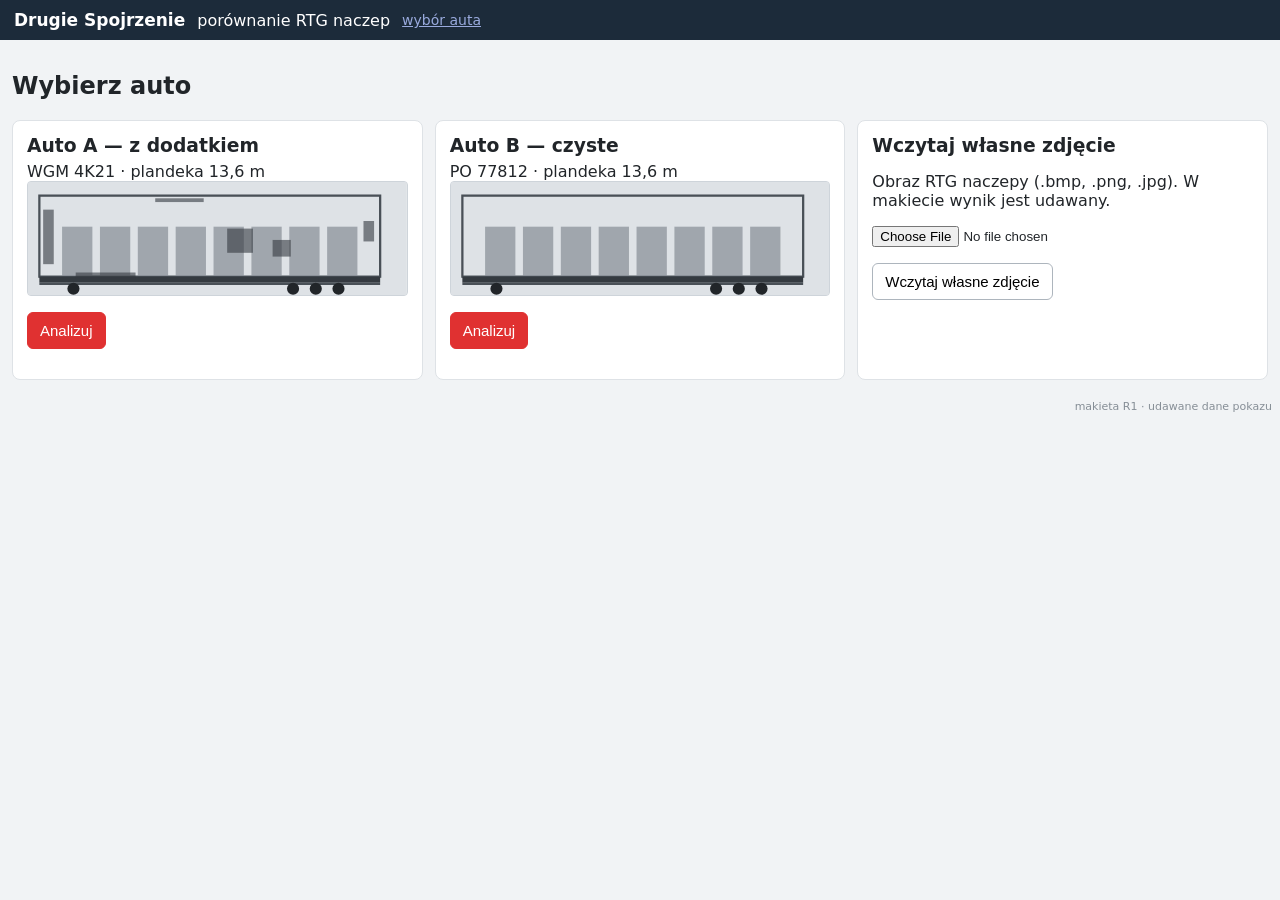
==== makieta/index.html @ 4179d4a0 "Makieta R1: E1–E4, udawane dane (spec 7.5, P21–P27) Co-Authored-By: Claude Opus 5.5 <noreply@anthrop" ====
<!doctype html><html lang="pl"><head><meta charset="utf-8"><meta name="viewport" content="width=device-width,initial-scale=1">
<title>Drugie Spojrzenie — makieta R1</title>
<style>
*{box-sizing:border-box}body{margin:0;font-family:system-ui,sans-serif;background:#f1f3f5;color:#212529}
header{background:#1c2b3a;color:#fff;padding:10px 14px;display:flex;gap:12px;align-items:center;flex-wrap:wrap}
header b{font-size:17px}header a{color:#9ad;font-size:14px}main{padding:12px;max-width:1400px;margin:auto}
button{font-size:15px;padding:9px 12px;border:1px solid #adb5bd;border-radius:6px;background:#fff;cursor:pointer}
.auta{display:grid;grid-template-columns:repeat(auto-fit,minmax(260px,1fr));gap:12px}
.karta{background:#fff;border:1px solid #dee2e6;border-radius:8px;padding:14px}.karta h3{margin:0 0 6px}
.towar{display:flex;gap:6px;overflow-x:auto;padding:4px 0 8px;align-items:center}.towar span{white-space:nowrap;font-weight:600;font-size:14px}
.towar button{white-space:nowrap;font-size:14px;padding:7px 10px}.towar .akt{background:#1c2b3a;color:#fff;border-color:#1c2b3a}
.niepewny{background:#fff3bf;border:1px solid #fcc419;padding:8px 12px;border-radius:6px;margin:6px 0;font-weight:600}
.uklad{display:grid;grid-template-columns:1fr 340px;gap:12px}@media(max-width:900px){.uklad{grid-template-columns:1fr}}
.obrazy{display:grid;grid-template-columns:1fr 1fr;gap:8px}@media(max-width:640px){.obrazy{grid-template-columns:1fr}}
.obrazy small{color:#495057}.rtg{width:100%;height:auto;display:block;background:#e9ecef;border:1px solid #ced4da;border-radius:4px}
.lista{background:#fff;border:1px solid #dee2e6;border-radius:8px;padding:10px}.lista h3{margin:0 0 8px;font-size:16px}
.poz{border:1px solid #dee2e6;border-radius:6px;padding:8px;margin-bottom:8px;cursor:pointer}.poz.akt{border:2px solid #e03131}
.poz .g{display:flex;justify-content:space-between;gap:6px;font-weight:600}.poz .ocena{color:#c92a2a}
.dopisek{font-size:13px;background:#e7f5ff;color:#1864ab;padding:3px 6px;border-radius:4px;margin-top:4px;display:inline-block}
.przyc{display:flex;gap:6px;margin-top:6px}.przyc button{flex:1;font-size:14px;padding:7px}
.kontrola{background:#e03131;color:#fff;border-color:#e03131}.dec{font-size:13px;margin-top:4px;font-weight:600}
.dec.k{color:#c92a2a}.dec.o{color:#495057}.dalsze{background:#fff3bf;padding:6px 8px;border-radius:4px;font-weight:600;font-size:14px}
.brak{background:#d3f9d8;border:1px solid #8ce99a;padding:14px;border-radius:6px}
.okno{position:fixed;inset:0;background:#0008;display:flex;align-items:center;justify-content:center;padding:12px}
.okno .karta{max-width:420px;width:100%}.okno .karta button{display:block;width:100%;margin:6px 0;text-align:left}
table{border-collapse:collapse;width:100%;background:#fff}td,th{border:1px solid #dee2e6;padding:6px 8px;text-align:left;font-size:14px}
.stopka{font-size:11px;color:#868e96;text-align:right;padding:8px}
</style></head><body><div id="app"></div><script>
// Makieta R1: udawane dane pokazu, bez backendu (docs/spec.md 7.5).
const TOWARY=[["drobnica","drobnica na paletach"],["plyny","płyny w beczkach"],["sypkie","materiały sypkie"],["maszyny","maszyny"],["meble","meble/AGD"],["pusta","pusta naczepa"],["nie_wiem","nie wiem (zaznaczamy wszystko)"]];
const MIEJSCA_A=[
 {id:1,x:120,y:236,w:170,h:22,ocena:.94,gdzie:"podłoga, przód",podloga:true},
 {id:2,x:34,y:70,w:40,h:150,ocena:.88,gdzie:"ściana przednia"},
 {id:3,x:520,y:120,w:80,h:70,ocena:.71,gdzie:"w towarze, środek",towar:true},
 {id:4,x:760,y:252,w:140,h:14,ocena:.58,gdzie:"rama, tył"},
 {id:5,x:330,y:40,w:140,h:16,ocena:.47,gdzie:"dach"},
 {id:6,x:640,y:150,w:60,h:50,ocena:.36,gdzie:"w towarze, tył",towar:true},
 {id:7,x:880,y:100,w:40,h:60,ocena:.31,gdzie:"drzwi tylne"}];
const AUTA={
 A:{nazwa:"Auto A — z dodatkiem",nr:"WGM 4K21",typ:"plandeka 13,6 m",wzorzec:"W-PL-014",niepewny:false,miejsca:MIEJSCA_A,ladunek:true},
 B:{nazwa:"Auto B — czyste",nr:"PO 77812",typ:"plandeka 13,6 m",wzorzec:"W-PL-014",niepewny:false,miejsca:[],ladunek:true},
 W:{nazwa:"Własne zdjęcie",nr:"(wczytany plik)",typ:"skrzyniowa — brak w bibliotece",wzorzec:"W-PL-009 (najbliższy podobny)",niepewny:true,miejsca:MIEJSCA_A.slice(0,3).map(m=>({...m})),ladunek:true}};
const POWODY=["element konstrukcji","zwykły ładunek","zakłócenie obrazu","inne"];
let S={ekran:"E1",auto:"A",towar:"nie_wiem",wyb:1,dec:{},odrzuc:null,plik:null};
const pct=x=>Math.round(x*100)+"%";
function widoczne(a){ // wybór towaru zgodnego z ładunkiem gasi zaznaczenia leżące w zgodnym towarze (udawane)
 let m=a.miejsca; if(S.towar==="drobnica") m=m.filter(x=>!(x.towar&&x.ocena<.5)); return [...m].sort((p,q)=>q.ocena-p.ocena);}
function svg(a,{wzorzec,ramki=true}){
 let s=`<svg viewBox="0 0 1000 300" class="rtg" xmlns="http://www.w3.org/2000/svg"><rect width="1000" height="300" fill="#dee2e6"/>
 <rect x="30" y="36" width="900" height="214" fill="none" stroke="#495057" stroke-width="6"/><rect x="30" y="250" width="900" height="16" fill="#343a40"/>
 <rect x="30" y="266" width="900" height="6" fill="#495057"/>`;
 [700,760,820].forEach(c=>s+=`<circle cx="${c}" cy="282" r="16" fill="#212529"/>`); s+=`<circle cx="120" cy="282" r="16" fill="#212529"/>`;
 if(S.plik&&S.auto==="W"&&!wzorzec) s+=`<image href="${S.plik}" x="0" y="0" width="1000" height="300" preserveAspectRatio="xMidYMid slice" opacity=".9"/>`;
 else if(!wzorzec&&a.ladunek){for(let i=0;i<8;i++) s+=`<rect x="${90+i*100}" y="118" width="80" height="130" fill="#868e96" opacity=".7"/>`;
  a.miejsca.forEach(m=>s+=`<rect x="${m.x+6}" y="${m.y+3}" width="${m.w-12}" height="${Math.max(m.h-6,4)}" fill="#343a40" opacity=".6"/>`);}
 (ramki?widoczne(a).slice(0,5):[]).forEach(m=>{const akt=m.id===S.wyb;
  s+=`<rect x="${m.x}" y="${m.y}" width="${m.w}" height="${m.h}" fill="${wzorzec?'none':'#fcc41955'}" stroke="${akt?'#e03131':'#f08c00'}" stroke-width="${akt?5:3}" ${wzorzec?'stroke-dasharray="10 6"':''}/>
  <text x="${m.x+4}" y="${m.y-5}" font-size="22" font-weight="700" fill="${akt?'#e03131':'#e8590c'}">${m.id}</text>`;});
 return s+`</svg>`;}
function naglowek(){return `<header><b>Drugie Spojrzenie</b><span>porównanie RTG naczep</span>
 <a href="#" onclick="idz('E1');return false">wybór auta</a>${S.ekran!=="E1"?`<a href="#" onclick="idz('E4');return false">raport z auta</a>`:""}</header>`;}
function E1(){return `<main><h2>Wybierz auto</h2><div class="auta">
 ${["A","B"].map(k=>`<div class="karta"><h3>${AUTA[k].nazwa}</h3><div>${AUTA[k].nr} · ${AUTA[k].typ}</div>${svg(AUTA[k],{wzorzec:false,ramki:false})}
 <p><button class="kontrola" onclick="wybierzAuto('${k}')">Analizuj</button></p></div>`).join("")}
 <div class="karta"><h3>Wczytaj własne zdjęcie</h3><p>Obraz RTG naczepy (.bmp, .png, .jpg). W makiecie wynik jest udawany.</p>
 <input type="file" id="plik" accept="image/*,.bmp"><p><button onclick="document.getElementById('plik').click()">Wczytaj własne zdjęcie</button></p></div></div></main>`;}
function E2(){const a=AUTA[S.auto],m=widoczne(a),pok=m.slice(0,5),dal=m.length-pok.length;
 if(!pok.find(x=>x.id===S.wyb)&&pok.length) S.wyb=pok[0].id;
 return `<main><div class="towar"><span>Zgłoszony towar:</span>${TOWARY.map(([k,n])=>`<button class="${S.towar===k?'akt':''}" onclick="ustawTowar('${k}')">${n}</button>`).join("")}</div>
 ${a.niepewny?`<div class="niepewny">⚠ Wzorzec niepewny — w bibliotece brak naczepy tego typu, użyto najbliższej podobnej (${a.wzorzec}).</div>`:""}
 <div class="uklad"><div class="obrazy">
  <div><b>Wzorzec</b> <small>${a.wzorzec} · pusta naczepa</small>${svg(a,{wzorzec:true})}</div>
  <div><b>Badane auto</b> <small>${a.nr} · różnica podświetlona</small>${svg(a,{wzorzec:false})}</div></div>
 <div class="lista"><h3>Zaznaczenia (${m.length})</h3>
 ${pok.length?pok.map(x=>{const d=S.dec[S.auto+x.id];return `<div class="poz ${x.id===S.wyb?'akt':''}" onclick="wybierz(${x.id})">
  <div class="g"><span>${x.id}. ${x.gdzie}</span><span class="ocena">${pct(x.ocena)}</span></div>
  ${x.podloga?`<div class="dopisek">typowe miejsce skrytki: podwójna podłoga</div>`:""}
  ${d?`<div class="dec ${d.k?'k':'o'}">${d.k?"✔ do kontroli":"✖ odrzucone: "+d.powod}</div>`:""}
  <div class="przyc"><button class="kontrola" onclick="event.stopPropagation();doKontroli(${x.id})">do kontroli</button><button onclick="event.stopPropagation();S.odrzuc=${x.id};rysuj()">odrzuć</button></div></div>`}).join("")
  +(dal>0?`<div class="dalsze">+${dal} dalszych miejsc</div>`:"")
  :`<div class="brak"><b>Brak zaznaczeń.</b><br>Użyty wzorzec: ${a.wzorzec} (pusta naczepa, ${a.typ}).</div>`}
 <p><button onclick="idz('E4')">Raport z auta →</button></p></div></div></main>${S.odrzuc?E3():""}`;}
function E3(){return `<div class="okno" onclick="if(event.target===this){S.odrzuc=null;rysuj()}"><div class="karta"><h3>Powód odrzucenia — miejsce ${S.odrzuc}</h3>
 ${POWODY.map(p=>`<button onclick="odrzuc('${p}')">${p}</button>`).join("")}<button onclick="S.odrzuc=null;rysuj()" style="text-align:center">anuluj</button></div></div>`;}
function E4(){const a=AUTA[S.auto],m=widoczne(a),pok=m.slice(0,5),tn=TOWARY.find(t=>t[0]===S.towar)[1];
 return `<main><div class="karta"><h2>Raport z auta</h2><table>
 <tr><th>Kontrola</th><td>KAS-DS/2026/11/000${S.auto==="A"?"123":S.auto==="B"?"124":"125"} · przejście graniczne (sztuczne) · naczepa ${a.nr}</td></tr>
 <tr><th>Zgłoszony towar</th><td>${tn}</td></tr><tr><th>Wzorzec</th><td>${a.wzorzec}${a.niepewny?" — <b>wzorzec niepewny</b>":""}</td></tr>
 <tr><th>Zaznaczenia</th><td>${m.length?`${pok.length} pokazanych${m.length>5?` + ${m.length-5} dalszych miejsc`:""}`:"brak zaznaczeń"}</td></tr></table>
 ${pok.length?`<h3>Zaznaczenia i decyzje operatora</h3><table><tr><th>#</th><th>miejsce</th><th>ocena</th><th>decyzja</th></tr>
 ${pok.map(x=>{const d=S.dec[S.auto+x.id];return `<tr><td>${x.id}</td><td>${x.gdzie}</td><td>${pct(x.ocena)}</td><td>${d?(d.k?"do kontroli":"odrzucone — "+d.powod):"bez decyzji"}</td></tr>`}).join("")}</table>`:""}
 <p><button onclick="idz('E2')">← wróć do analizy</button> <button onclick="window.print()">Drukuj</button></p></div></main>`;}
function rysuj(){document.getElementById("app").innerHTML=naglowek()+({E1,E2,E4}[S.ekran])()+`<div class="stopka">makieta R1 · udawane dane pokazu</div>`;
 const f=document.getElementById("plik"); if(f) f.onchange=e=>{const r=new FileReader();r.onload=()=>{S.plik=r.result;wybierzAuto("W")};if(e.target.files[0]) r.readAsDataURL(e.target.files[0]);};
 location.hash=S.ekran+"-"+S.auto;}
function idz(e){S.ekran=e;S.odrzuc=null;rysuj();scrollTo(0,0);}
function wybierzAuto(k){S.auto=k;S.towar="nie_wiem";S.wyb=1;idz("E2");}
function ustawTowar(k){S.towar=k;rysuj();} function wybierz(id){S.wyb=id;rysuj();}
function doKontroli(id){S.dec[S.auto+id]={k:true};S.wyb=id;rysuj();}
function odrzuc(p){S.dec[S.auto+S.odrzuc]={k:false,powod:p};S.odrzuc=null;rysuj();}
const h=location.hash.slice(1).split("-"); if(["E1","E2","E4"].includes(h[0])&&AUTA[h[1]]&&h[1]!=="W"){S.ekran=h[0];S.auto=h[1];} rysuj();
</script></body></html>
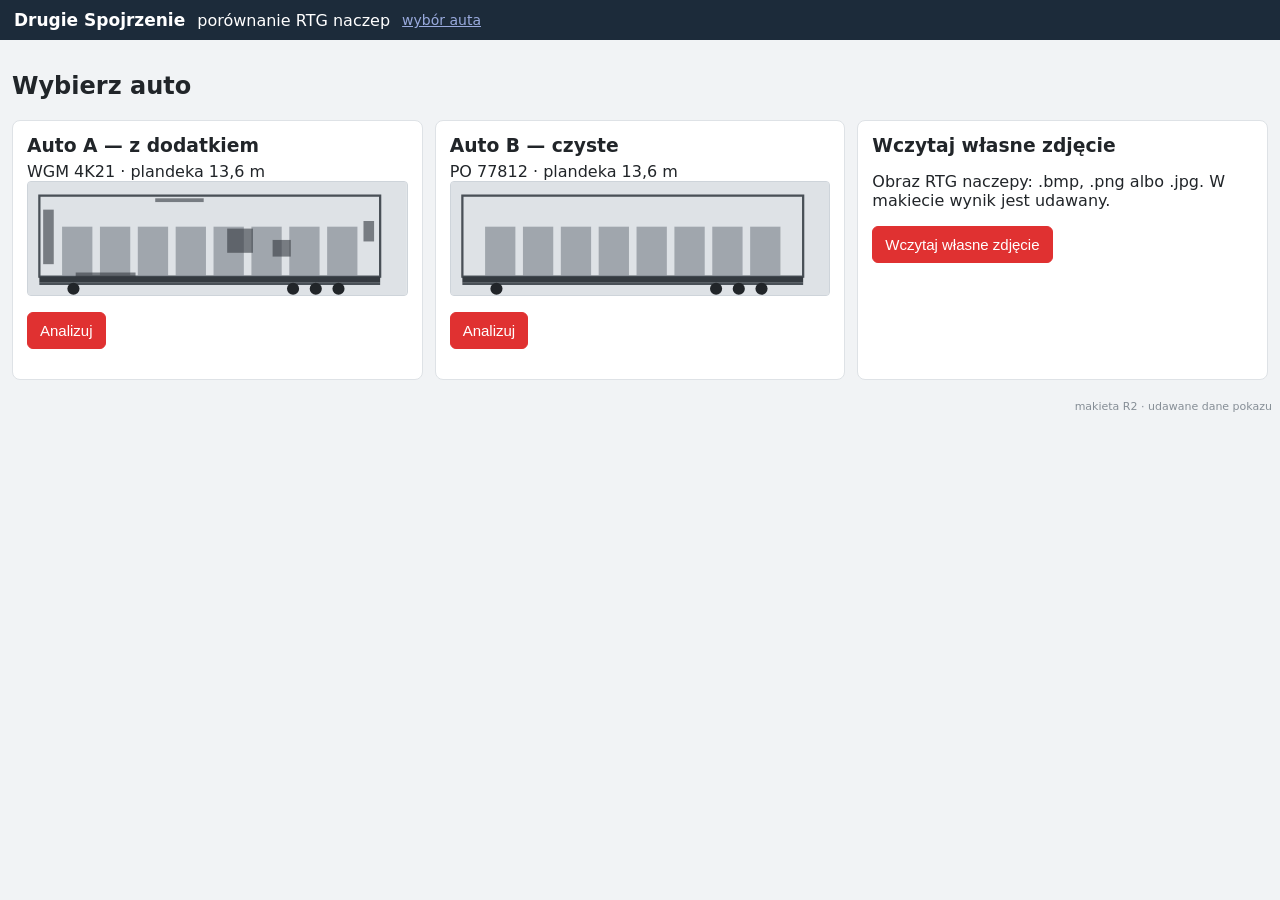
==== commit af697cdc: "Makieta R2: P28–P33, usterka 6 Co-Authored-By: Claude Opus 5.5 <noreply@anthropic.com>" ====
--- a/makieta/index.html
+++ b/makieta/index.html
@@ -1,5 +1,5 @@
 <!doctype html><html lang="pl"><head><meta charset="utf-8"><meta name="viewport" content="width=device-width,initial-scale=1">
-<title>Drugie Spojrzenie — makieta R1</title>
+<title>Drugie Spojrzenie — makieta R2</title>
 <style>
 *{box-sizing:border-box}body{margin:0;font-family:system-ui,sans-serif;background:#f1f3f5;color:#212529}
 header{background:#1c2b3a;color:#fff;padding:10px 14px;display:flex;gap:12px;align-items:center;flex-wrap:wrap}
@@ -24,27 +24,30 @@
 .okno{position:fixed;inset:0;background:#0008;display:flex;align-items:center;justify-content:center;padding:12px}
 .okno .karta{max-width:420px;width:100%}.okno .karta button{display:block;width:100%;margin:6px 0;text-align:left}
 table{border-collapse:collapse;width:100%;background:#fff}td,th{border:1px solid #dee2e6;padding:6px 8px;text-align:left;font-size:14px}
-.stopka{font-size:11px;color:#868e96;text-align:right;padding:8px}
+.poz.zat{border-color:#2f9e44;background:#ebfbee}.poz.odr{border-color:#adb5bd;background:#f1f3f5;color:#495057}.poz.akt.zat{border:2px solid #2f9e44}.poz.akt.odr{border:2px solid #868e96}
+.wygaszone{font-size:14px;background:#f1f3f5;border:1px dashed #adb5bd;padding:5px 8px;border-radius:4px;margin-bottom:8px}.wygaszone small{color:#495057}
+button[disabled]{opacity:.5;cursor:not-allowed}.lista h3 .dalsze{font-size:13px;margin-left:6px}.stopka{font-size:11px;color:#868e96;text-align:right;padding:8px}
 </style></head><body><div id="app"></div><script>
 // Makieta R1: udawane dane pokazu, bez backendu (docs/spec.md 7.5).
 const TOWARY=[["drobnica","drobnica na paletach"],["plyny","płyny w beczkach"],["sypkie","materiały sypkie"],["maszyny","maszyny"],["meble","meble/AGD"],["pusta","pusta naczepa"],["nie_wiem","nie wiem (zaznaczamy wszystko)"]];
 const MIEJSCA_A=[
  {id:1,x:120,y:236,w:170,h:22,ocena:.94,gdzie:"podłoga, przód",podloga:true},
  {id:2,x:34,y:70,w:40,h:150,ocena:.88,gdzie:"ściana przednia"},
- {id:3,x:520,y:120,w:80,h:70,ocena:.71,gdzie:"w towarze, środek",towar:true},
+ {id:3,x:520,y:120,w:80,h:70,ocena:.71,gdzie:"w towarze, środek",gasi:["sypkie","maszyny"]},
  {id:4,x:760,y:252,w:140,h:14,ocena:.58,gdzie:"rama, tył"},
  {id:5,x:330,y:40,w:140,h:16,ocena:.47,gdzie:"dach"},
- {id:6,x:640,y:150,w:60,h:50,ocena:.36,gdzie:"w towarze, tył",towar:true},
- {id:7,x:880,y:100,w:40,h:60,ocena:.31,gdzie:"drzwi tylne"}];
+ {id:6,x:640,y:150,w:60,h:50,ocena:.36,gdzie:"w towarze, tył",gasi:["drobnica","plyny","meble"]},
+ {id:7,x:880,y:100,w:40,h:60,ocena:.31,gdzie:"podłoga, tył (pasy, kliny)",gasi:["pusta","drobnica"]}];
 const AUTA={
  A:{nazwa:"Auto A — z dodatkiem",nr:"WGM 4K21",typ:"plandeka 13,6 m",wzorzec:"W-PL-014",niepewny:false,miejsca:MIEJSCA_A,ladunek:true},
  B:{nazwa:"Auto B — czyste",nr:"PO 77812",typ:"plandeka 13,6 m",wzorzec:"W-PL-014",niepewny:false,miejsca:[],ladunek:true},
- W:{nazwa:"Własne zdjęcie",nr:"(wczytany plik)",typ:"skrzyniowa — brak w bibliotece",wzorzec:"W-PL-009 (najbliższy podobny)",niepewny:true,miejsca:MIEJSCA_A.slice(0,3).map(m=>({...m})),ladunek:true}};
+ W:{nazwa:"Własne zdjęcie",nr:"wczytany plik",typ:"skrzyniowa — brak w bibliotece",wzorzec:"W-PL-009",niepewny:true,miejsca:MIEJSCA_A.slice(0,3).map(m=>({...m})),ladunek:true}};
 const POWODY=["element konstrukcji","zwykły ładunek","zakłócenie obrazu","inne"];
 let S={ekran:"E1",auto:"A",towar:"nie_wiem",wyb:1,dec:{},odrzuc:null,plik:null};
 const pct=x=>Math.round(x*100)+"%";
-function widoczne(a){ // wybór towaru zgodnego z ładunkiem gasi zaznaczenia leżące w zgodnym towarze (udawane)
- let m=a.miejsca; if(S.towar==="drobnica") m=m.filter(x=>!(x.towar&&x.ocena<.5)); return [...m].sort((p,q)=>q.ocena-p.ocena);}
+const zgaszone=a=>a.miejsca.filter(x=>(x.gasi||[]).includes(S.towar)); // P29: każdy rodzaj ładunku gasi swoje typowe miejsca (udawane)
+function widoczne(a){return a.miejsca.filter(x=>!(x.gasi||[]).includes(S.towar)).sort((p,q)=>q.ocena-p.ocena);}
+const bezDecyzji=a=>widoczne(a).slice(0,5).filter(x=>!S.dec[x.id]).length; // P30
 function svg(a,{wzorzec,ramki=true}){
  let s=`<svg viewBox="0 0 1000 300" class="rtg" xmlns="http://www.w3.org/2000/svg"><rect width="1000" height="300" fill="#dee2e6"/>
  <rect x="30" y="36" width="900" height="214" fill="none" stroke="#495057" stroke-width="6"/><rect x="30" y="250" width="900" height="16" fill="#343a40"/>
@@ -53,50 +56,53 @@
  if(S.plik&&S.auto==="W"&&!wzorzec) s+=`<image href="${S.plik}" x="0" y="0" width="1000" height="300" preserveAspectRatio="xMidYMid slice" opacity=".9"/>`;
  else if(!wzorzec&&a.ladunek){for(let i=0;i<8;i++) s+=`<rect x="${90+i*100}" y="118" width="80" height="130" fill="#868e96" opacity=".7"/>`;
   a.miejsca.forEach(m=>s+=`<rect x="${m.x+6}" y="${m.y+3}" width="${m.w-12}" height="${Math.max(m.h-6,4)}" fill="#343a40" opacity=".6"/>`);}
- (ramki?widoczne(a).slice(0,5):[]).forEach(m=>{const akt=m.id===S.wyb;
-  s+=`<rect x="${m.x}" y="${m.y}" width="${m.w}" height="${m.h}" fill="${wzorzec?'none':'#fcc41955'}" stroke="${akt?'#e03131':'#f08c00'}" stroke-width="${akt?5:3}" ${wzorzec?'stroke-dasharray="10 6"':''}/>
-  <text x="${m.x+4}" y="${m.y-5}" font-size="22" font-weight="700" fill="${akt?'#e03131':'#e8590c'}">${m.id}</text>`;});
+ (ramki?widoczne(a).slice(0,5):[]).forEach(m=>{const akt=m.id===S.wyb,d=S.dec[m.id];
+  const k=d?(d.k?'#2f9e44':'#868e96'):(akt?'#e03131':'#f08c00');
+  s+=`<rect x="${m.x}" y="${m.y}" width="${m.w}" height="${m.h}" fill="${wzorzec?'none':(d&&!d.k?'#adb5bd55':'#fcc41955')}" stroke="${k}" stroke-width="${akt?6:3}" ${wzorzec?'stroke-dasharray="10 6"':''}/>
+  <text x="${m.x+4}" y="${m.y-5}" font-size="22" font-weight="700" fill="${k}">${m.id}</text>`;});
  return s+`</svg>`;}
 function naglowek(){return `<header><b>Drugie Spojrzenie</b><span>porównanie RTG naczep</span>
- <a href="#" onclick="idz('E1');return false">wybór auta</a>${S.ekran!=="E1"?`<a href="#" onclick="idz('E4');return false">raport z auta</a>`:""}</header>`;}
+ <a href="#" onclick="idz('E1');return false">wybór auta</a>${S.ekran!=="E1"&&!bezDecyzji(AUTA[S.auto])?`<a href="#" onclick="idz('E4');return false">raport z auta</a>`:""}</header>`;}
 function E1(){return `<main><h2>Wybierz auto</h2><div class="auta">
  ${["A","B"].map(k=>`<div class="karta"><h3>${AUTA[k].nazwa}</h3><div>${AUTA[k].nr} · ${AUTA[k].typ}</div>${svg(AUTA[k],{wzorzec:false,ramki:false})}
  <p><button class="kontrola" onclick="wybierzAuto('${k}')">Analizuj</button></p></div>`).join("")}
- <div class="karta"><h3>Wczytaj własne zdjęcie</h3><p>Obraz RTG naczepy (.bmp, .png, .jpg). W makiecie wynik jest udawany.</p>
- <input type="file" id="plik" accept="image/*,.bmp"><p><button onclick="document.getElementById('plik').click()">Wczytaj własne zdjęcie</button></p></div></div></main>`;}
-function E2(){const a=AUTA[S.auto],m=widoczne(a),pok=m.slice(0,5),dal=m.length-pok.length;
+ <div class="karta"><h3>Wczytaj własne zdjęcie</h3><p>Obraz RTG naczepy: .bmp, .png albo .jpg. W makiecie wynik jest udawany.</p>
+ <input type="file" id="plik" accept=".bmp,.png,.jpg,.jpeg,image/bmp,image/png,image/jpeg" hidden><p><button class="kontrola" onclick="document.getElementById('plik').click()">Wczytaj własne zdjęcie</button></p></div></div></main>`;}
+function E2(){const a=AUTA[S.auto],m=widoczne(a),pok=m.slice(0,5),dal=m.length-pok.length,zg=zgaszone(a),tn=TOWARY.find(t=>t[0]===S.towar)[1],bd=bezDecyzji(a);
  if(!pok.find(x=>x.id===S.wyb)&&pok.length) S.wyb=pok[0].id;
  return `<main><div class="towar"><span>Zgłoszony towar:</span>${TOWARY.map(([k,n])=>`<button class="${S.towar===k?'akt':''}" onclick="ustawTowar('${k}')">${n}</button>`).join("")}</div>
- ${a.niepewny?`<div class="niepewny">⚠ Wzorzec niepewny — w bibliotece brak naczepy tego typu, użyto najbliższej podobnej (${a.wzorzec}).</div>`:""}
+ ${a.niepewny?`<div class="niepewny">⚠ Wzorzec niepewny — w bibliotece brak naczepy tego typu, użyto najbliższej podobnej: ${a.wzorzec}.</div>`:""}
  <div class="uklad"><div class="obrazy">
   <div><b>Wzorzec</b> <small>${a.wzorzec} · pusta naczepa</small>${svg(a,{wzorzec:true})}</div>
-  <div><b>Badane auto</b> <small>${a.nr} · różnica podświetlona</small>${svg(a,{wzorzec:false})}</div></div>
- <div class="lista"><h3>Zaznaczenia (${m.length})</h3>
- ${pok.length?pok.map(x=>{const d=S.dec[S.auto+x.id];return `<div class="poz ${x.id===S.wyb?'akt':''}" onclick="wybierz(${x.id})">
+  <div><b>Badane auto</b> <small>${S.auto==="W"&&S.plikNazwa?S.plikNazwa:a.nr} · różnica podświetlona</small>${svg(a,{wzorzec:false})}</div></div>
+ <div class="lista"><h3>Zaznaczenia (${pok.length})${dal>0?` <span class="dalsze">+${dal} dalszych miejsc</span>`:""}</h3>
+ ${zg.length?`<div class="wygaszone">wygaszone: ${zg.length} <small>(typowe miejsca ładunku „${tn}”: ${zg.map(x=>x.gdzie).join("; ")})</small></div>`:`<div class="wygaszone">wygaszone: 0</div>`}
+ ${pok.length?pok.map(x=>{const d=S.dec[x.id];return `<div class="poz ${x.id===S.wyb?'akt':''} ${d?(d.k?'zat':'odr'):''}" onclick="wybierz(${x.id})">
   <div class="g"><span>${x.id}. ${x.gdzie}</span><span class="ocena">${pct(x.ocena)}</span></div>
   ${x.podloga?`<div class="dopisek">typowe miejsce skrytki: podwójna podłoga</div>`:""}
   ${d?`<div class="dec ${d.k?'k':'o'}">${d.k?"✔ do kontroli":"✖ odrzucone: "+d.powod}</div>`:""}
-  <div class="przyc"><button class="kontrola" onclick="event.stopPropagation();doKontroli(${x.id})">do kontroli</button><button onclick="event.stopPropagation();S.odrzuc=${x.id};rysuj()">odrzuć</button></div></div>`}).join("")
+  <div class="przyc">${d?`<button onclick="event.stopPropagation();cofnij(${x.id})">cofnij decyzję</button>`:`<button class="kontrola" onclick="event.stopPropagation();doKontroli(${x.id})">do kontroli</button><button onclick="event.stopPropagation();S.odrzuc=${x.id};rysuj()">odrzuć</button>`}</div></div>`}).join("")
   +(dal>0?`<div class="dalsze">+${dal} dalszych miejsc</div>`:"")
   :`<div class="brak"><b>Brak zaznaczeń.</b><br>Użyty wzorzec: ${a.wzorzec} (pusta naczepa, ${a.typ}).</div>`}
- <p><button onclick="idz('E4')">Raport z auta →</button></p></div></div></main>${S.odrzuc?E3():""}`;}
+ <p>${bd?`<button disabled>Raport z auta →</button><br><small>raport dostępny, gdy każde miejsce ma decyzję (bez decyzji: ${bd})</small>`:`<button onclick="idz('E4')">Raport z auta →</button>`}</p></div></div></main>${S.odrzuc?E3():""}`;}
 function E3(){return `<div class="okno" onclick="if(event.target===this){S.odrzuc=null;rysuj()}"><div class="karta"><h3>Powód odrzucenia — miejsce ${S.odrzuc}</h3>
  ${POWODY.map(p=>`<button onclick="odrzuc('${p}')">${p}</button>`).join("")}<button onclick="S.odrzuc=null;rysuj()" style="text-align:center">anuluj</button></div></div>`;}
 function E4(){const a=AUTA[S.auto],m=widoczne(a),pok=m.slice(0,5),tn=TOWARY.find(t=>t[0]===S.towar)[1];
  return `<main><div class="karta"><h2>Raport z auta</h2><table>
  <tr><th>Kontrola</th><td>KAS-DS/2026/11/000${S.auto==="A"?"123":S.auto==="B"?"124":"125"} · przejście graniczne (sztuczne) · naczepa ${a.nr}</td></tr>
  <tr><th>Zgłoszony towar</th><td>${tn}</td></tr><tr><th>Wzorzec</th><td>${a.wzorzec}${a.niepewny?" — <b>wzorzec niepewny</b>":""}</td></tr>
- <tr><th>Zaznaczenia</th><td>${m.length?`${pok.length} pokazanych${m.length>5?` + ${m.length-5} dalszych miejsc`:""}`:"brak zaznaczeń"}</td></tr></table>
+ <tr><th>Wygaszone wyborem towaru</th><td>${zgaszone(a).length}</td></tr><tr><th>Zaznaczenia</th><td>${m.length?`${pok.length} pokazanych${m.length>5?` + ${m.length-5} dalszych miejsc`:""}`:"brak zaznaczeń"}</td></tr></table>
  ${pok.length?`<h3>Zaznaczenia i decyzje operatora</h3><table><tr><th>#</th><th>miejsce</th><th>ocena</th><th>decyzja</th></tr>
- ${pok.map(x=>{const d=S.dec[S.auto+x.id];return `<tr><td>${x.id}</td><td>${x.gdzie}</td><td>${pct(x.ocena)}</td><td>${d?(d.k?"do kontroli":"odrzucone — "+d.powod):"bez decyzji"}</td></tr>`}).join("")}</table>`:""}
+ ${pok.map(x=>{const d=S.dec[x.id];return `<tr><td>${x.id}</td><td>${x.gdzie}</td><td>${pct(x.ocena)}</td><td>${d?(d.k?"do kontroli":"odrzucone — "+d.powod):"bez decyzji"}</td></tr>`}).join("")}</table>`:""}
  <p><button onclick="idz('E2')">← wróć do analizy</button> <button onclick="window.print()">Drukuj</button></p></div></main>`;}
-function rysuj(){document.getElementById("app").innerHTML=naglowek()+({E1,E2,E4}[S.ekran])()+`<div class="stopka">makieta R1 · udawane dane pokazu</div>`;
- const f=document.getElementById("plik"); if(f) f.onchange=e=>{const r=new FileReader();r.onload=()=>{S.plik=r.result;wybierzAuto("W")};if(e.target.files[0]) r.readAsDataURL(e.target.files[0]);};
+function rysuj(){if(S.ekran==="E4"&&bezDecyzji(AUTA[S.auto])) S.ekran="E2";document.getElementById("app").innerHTML=naglowek()+({E1,E2,E4}[S.ekran])()+`<div class="stopka">makieta R2 · udawane dane pokazu</div>`;
+ const f=document.getElementById("plik"); if(f) f.onchange=e=>{const r=new FileReader();r.onload=()=>{S.plik=r.result;wybierzAuto("W")};const f0=e.target.files[0];if(!f0)return;if(!/\.(bmp|png|jpe?g)$/i.test(f0.name)){alert("Obsługiwane: .bmp, .png, .jpg");return;}S.plikNazwa=f0.name;r.readAsDataURL(f0);};
  location.hash=S.ekran+"-"+S.auto;}
 function idz(e){S.ekran=e;S.odrzuc=null;rysuj();scrollTo(0,0);}
-function wybierzAuto(k){S.auto=k;S.towar="nie_wiem";S.wyb=1;idz("E2");}
+function wybierzAuto(k){S.auto=k;S.towar="nie_wiem";S.wyb=1;S.dec={};idz("E2");} // usterka 6: decyzje od zera
 function ustawTowar(k){S.towar=k;rysuj();} function wybierz(id){S.wyb=id;rysuj();}
-function doKontroli(id){S.dec[S.auto+id]={k:true};S.wyb=id;rysuj();}
-function odrzuc(p){S.dec[S.auto+S.odrzuc]={k:false,powod:p};S.odrzuc=null;rysuj();}
+function doKontroli(id){S.dec[id]={k:true};S.wyb=id;rysuj();}
+function odrzuc(p){S.dec[S.odrzuc]={k:false,powod:p};S.odrzuc=null;rysuj();}
+function cofnij(id){delete S.dec[id];S.wyb=id;rysuj();} // P32
 const h=location.hash.slice(1).split("-"); if(["E1","E2","E4"].includes(h[0])&&AUTA[h[1]]&&h[1]!=="W"){S.ekran=h[0];S.auto=h[1];} rysuj();
 </script></body></html>
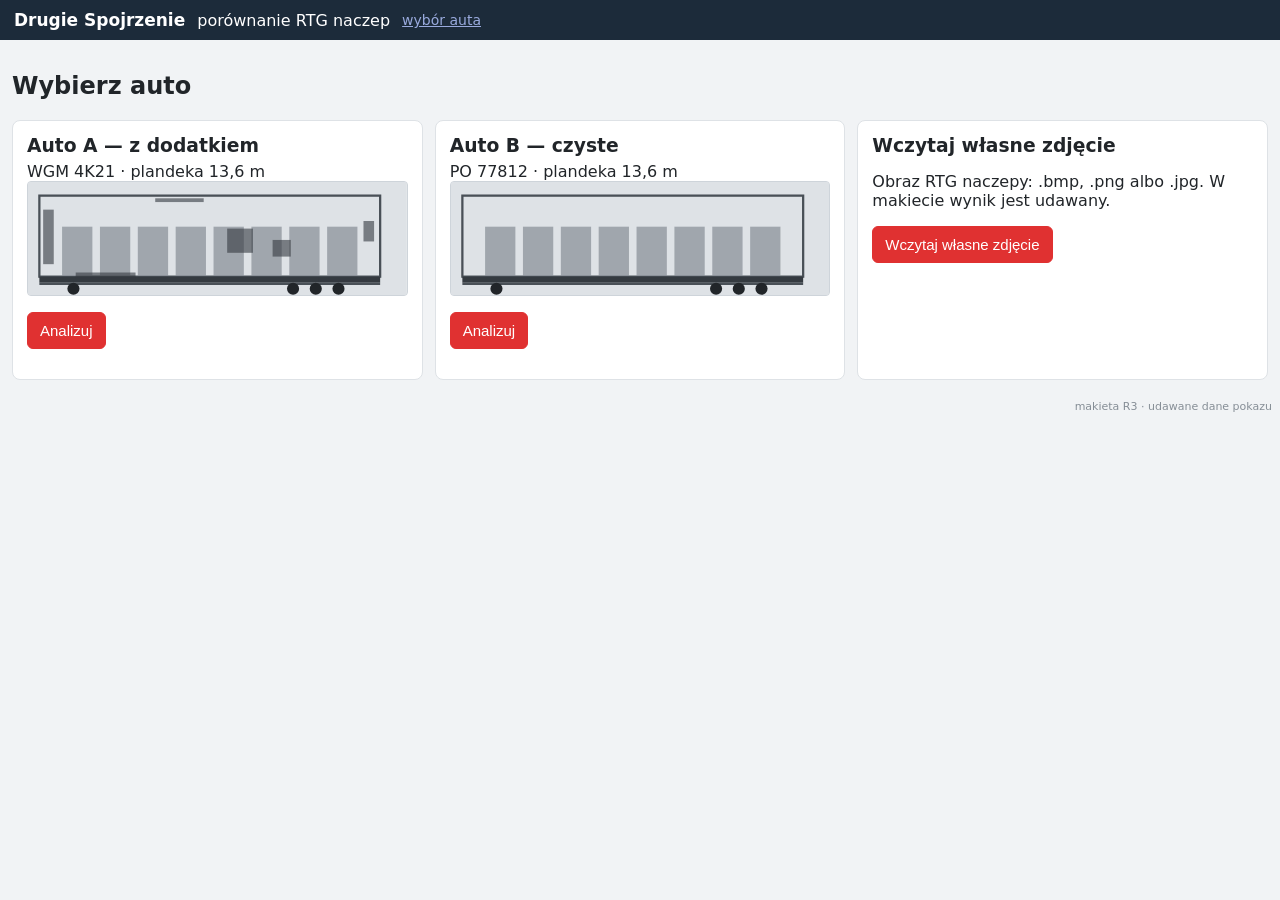
==== commit 4b61b2c1: "Makieta R3: P34–P38, nazwa pliku w E4 Co-Authored-By: Claude Opus 5.5 <noreply@anthropic.com>" ====
--- a/makieta/index.html
+++ b/makieta/index.html
@@ -1,5 +1,5 @@
 <!doctype html><html lang="pl"><head><meta charset="utf-8"><meta name="viewport" content="width=device-width,initial-scale=1">
-<title>Drugie Spojrzenie — makieta R2</title>
+<title>Drugie Spojrzenie — makieta R3</title>
 <style>
 *{box-sizing:border-box}body{margin:0;font-family:system-ui,sans-serif;background:#f1f3f5;color:#212529}
 header{background:#1c2b3a;color:#fff;padding:10px 14px;display:flex;gap:12px;align-items:center;flex-wrap:wrap}
@@ -19,7 +19,7 @@
 .dopisek{font-size:13px;background:#e7f5ff;color:#1864ab;padding:3px 6px;border-radius:4px;margin-top:4px;display:inline-block}
 .przyc{display:flex;gap:6px;margin-top:6px}.przyc button{flex:1;font-size:14px;padding:7px}
 .kontrola{background:#e03131;color:#fff;border-color:#e03131}.dec{font-size:13px;margin-top:4px;font-weight:600}
-.dec.k{color:#c92a2a}.dec.o{color:#495057}.dalsze{background:#fff3bf;padding:6px 8px;border-radius:4px;font-weight:600;font-size:14px}
+.dec.k{color:#2f9e44}.ocena.wys{color:#fff;background:#e03131}.ocena.sre{color:#fff;background:#f76707}.ocena.nis{color:#5c3c00;background:#ffd43b}.ocena{padding:1px 6px;border-radius:4px}.poz.odr .ocena{opacity:.6}.dec.o{color:#495057}.dalsze{border:1px solid #fcc419;cursor:pointer;background:#fff3bf;padding:6px 8px;border-radius:4px;font-weight:600;font-size:14px}
 .brak{background:#d3f9d8;border:1px solid #8ce99a;padding:14px;border-radius:6px}
 .okno{position:fixed;inset:0;background:#0008;display:flex;align-items:center;justify-content:center;padding:12px}
 .okno .karta{max-width:420px;width:100%}.okno .karta button{display:block;width:100%;margin:6px 0;text-align:left}
@@ -37,7 +37,7 @@
  {id:4,x:760,y:252,w:140,h:14,ocena:.58,gdzie:"rama, tył"},
  {id:5,x:330,y:40,w:140,h:16,ocena:.47,gdzie:"dach"},
  {id:6,x:640,y:150,w:60,h:50,ocena:.36,gdzie:"w towarze, tył",gasi:["drobnica","plyny","meble"]},
- {id:7,x:880,y:100,w:40,h:60,ocena:.31,gdzie:"podłoga, tył (pasy, kliny)",gasi:["pusta","drobnica"]}];
+ {id:7,x:880,y:100,w:40,h:60,ocena:.31,gdzie:"podłoga, tył",gasi:["drobnica"]}];
 const AUTA={
  A:{nazwa:"Auto A — z dodatkiem",nr:"WGM 4K21",typ:"plandeka 13,6 m",wzorzec:"W-PL-014",niepewny:false,miejsca:MIEJSCA_A,ladunek:true},
  B:{nazwa:"Auto B — czyste",nr:"PO 77812",typ:"plandeka 13,6 m",wzorzec:"W-PL-014",niepewny:false,miejsca:[],ladunek:true},
@@ -47,7 +47,9 @@
 const pct=x=>Math.round(x*100)+"%";
 const zgaszone=a=>a.miejsca.filter(x=>(x.gasi||[]).includes(S.towar)); // P29: każdy rodzaj ładunku gasi swoje typowe miejsca (udawane)
 function widoczne(a){return a.miejsca.filter(x=>!(x.gasi||[]).includes(S.towar)).sort((p,q)=>q.ocena-p.ocena);}
-const bezDecyzji=a=>widoczne(a).slice(0,5).filter(x=>!S.dec[x.id]).length; // P30
+const bezDecyzji=a=>widoczne(a).filter(x=>!S.dec[x.id]).length; // P30, P35: także dalsze miejsca
+const lPok=a=>S.rozwin?widoczne(a):widoczne(a).slice(0,5); // P35: „+N” rozwijane
+const kolPew=o=>o>=.8?"wys":o>=.5?"sre":"nis"; // P37
 function svg(a,{wzorzec,ramki=true}){
  let s=`<svg viewBox="0 0 1000 300" class="rtg" xmlns="http://www.w3.org/2000/svg"><rect width="1000" height="300" fill="#dee2e6"/>
  <rect x="30" y="36" width="900" height="214" fill="none" stroke="#495057" stroke-width="6"/><rect x="30" y="250" width="900" height="16" fill="#343a40"/>
@@ -56,7 +58,7 @@
  if(S.plik&&S.auto==="W"&&!wzorzec) s+=`<image href="${S.plik}" x="0" y="0" width="1000" height="300" preserveAspectRatio="xMidYMid slice" opacity=".9"/>`;
  else if(!wzorzec&&a.ladunek){for(let i=0;i<8;i++) s+=`<rect x="${90+i*100}" y="118" width="80" height="130" fill="#868e96" opacity=".7"/>`;
   a.miejsca.forEach(m=>s+=`<rect x="${m.x+6}" y="${m.y+3}" width="${m.w-12}" height="${Math.max(m.h-6,4)}" fill="#343a40" opacity=".6"/>`);}
- (ramki?widoczne(a).slice(0,5):[]).forEach(m=>{const akt=m.id===S.wyb,d=S.dec[m.id];
+ (ramki?lPok(a):[]).forEach(m=>{const akt=m.id===S.wyb,d=S.dec[m.id];
   const k=d?(d.k?'#2f9e44':'#868e96'):(akt?'#e03131':'#f08c00');
   s+=`<rect x="${m.x}" y="${m.y}" width="${m.w}" height="${m.h}" fill="${wzorzec?'none':(d&&!d.k?'#adb5bd55':'#fcc41955')}" stroke="${k}" stroke-width="${akt?6:3}" ${wzorzec?'stroke-dasharray="10 6"':''}/>
   <text x="${m.x+4}" y="${m.y-5}" font-size="22" font-weight="700" fill="${k}">${m.id}</text>`;});
@@ -68,38 +70,38 @@
  <p><button class="kontrola" onclick="wybierzAuto('${k}')">Analizuj</button></p></div>`).join("")}
  <div class="karta"><h3>Wczytaj własne zdjęcie</h3><p>Obraz RTG naczepy: .bmp, .png albo .jpg. W makiecie wynik jest udawany.</p>
  <input type="file" id="plik" accept=".bmp,.png,.jpg,.jpeg,image/bmp,image/png,image/jpeg" hidden><p><button class="kontrola" onclick="document.getElementById('plik').click()">Wczytaj własne zdjęcie</button></p></div></div></main>`;}
-function E2(){const a=AUTA[S.auto],m=widoczne(a),pok=m.slice(0,5),dal=m.length-pok.length,zg=zgaszone(a),tn=TOWARY.find(t=>t[0]===S.towar)[1],bd=bezDecyzji(a);
+function E2(){const a=AUTA[S.auto],m=widoczne(a),pok=lPok(a),dal=m.length-Math.min(5,m.length),zg=zgaszone(a),tn=TOWARY.find(t=>t[0]===S.towar)[1],bd=bezDecyzji(a);
  if(!pok.find(x=>x.id===S.wyb)&&pok.length) S.wyb=pok[0].id;
  return `<main><div class="towar"><span>Zgłoszony towar:</span>${TOWARY.map(([k,n])=>`<button class="${S.towar===k?'akt':''}" onclick="ustawTowar('${k}')">${n}</button>`).join("")}</div>
  ${a.niepewny?`<div class="niepewny">⚠ Wzorzec niepewny — w bibliotece brak naczepy tego typu, użyto najbliższej podobnej: ${a.wzorzec}.</div>`:""}
  <div class="uklad"><div class="obrazy">
   <div><b>Wzorzec</b> <small>${a.wzorzec} · pusta naczepa</small>${svg(a,{wzorzec:true})}</div>
   <div><b>Badane auto</b> <small>${S.auto==="W"&&S.plikNazwa?S.plikNazwa:a.nr} · różnica podświetlona</small>${svg(a,{wzorzec:false})}</div></div>
- <div class="lista"><h3>Zaznaczenia (${pok.length})${dal>0?` <span class="dalsze">+${dal} dalszych miejsc</span>`:""}</h3>
+ <div class="lista"><h3>Zaznaczenia (${Math.min(5,m.length)})${dal>0?` <button class="dalsze" onclick="S.rozwin=!S.rozwin;rysuj()">+${dal} dalszych miejsc ${S.rozwin?"▲ zwiń":"▼ rozwiń"}</button>`:""}</h3>
  ${zg.length?`<div class="wygaszone">wygaszone: ${zg.length} <small>(typowe miejsca ładunku „${tn}”: ${zg.map(x=>x.gdzie).join("; ")})</small></div>`:`<div class="wygaszone">wygaszone: 0</div>`}
  ${pok.length?pok.map(x=>{const d=S.dec[x.id];return `<div class="poz ${x.id===S.wyb?'akt':''} ${d?(d.k?'zat':'odr'):''}" onclick="wybierz(${x.id})">
-  <div class="g"><span>${x.id}. ${x.gdzie}</span><span class="ocena">${pct(x.ocena)}</span></div>
+  <div class="g"><span>${x.id}. ${x.gdzie}</span><span class="ocena ${kolPew(x.ocena)}">${pct(x.ocena)}</span></div>
   ${x.podloga?`<div class="dopisek">typowe miejsce skrytki: podwójna podłoga</div>`:""}
   ${d?`<div class="dec ${d.k?'k':'o'}">${d.k?"✔ do kontroli":"✖ odrzucone: "+d.powod}</div>`:""}
   <div class="przyc">${d?`<button onclick="event.stopPropagation();cofnij(${x.id})">cofnij decyzję</button>`:`<button class="kontrola" onclick="event.stopPropagation();doKontroli(${x.id})">do kontroli</button><button onclick="event.stopPropagation();S.odrzuc=${x.id};rysuj()">odrzuć</button>`}</div></div>`}).join("")
-  +(dal>0?`<div class="dalsze">+${dal} dalszych miejsc</div>`:"")
+  
   :`<div class="brak"><b>Brak zaznaczeń.</b><br>Użyty wzorzec: ${a.wzorzec} (pusta naczepa, ${a.typ}).</div>`}
  <p>${bd?`<button disabled>Raport z auta →</button><br><small>raport dostępny, gdy każde miejsce ma decyzję (bez decyzji: ${bd})</small>`:`<button onclick="idz('E4')">Raport z auta →</button>`}</p></div></div></main>${S.odrzuc?E3():""}`;}
 function E3(){return `<div class="okno" onclick="if(event.target===this){S.odrzuc=null;rysuj()}"><div class="karta"><h3>Powód odrzucenia — miejsce ${S.odrzuc}</h3>
  ${POWODY.map(p=>`<button onclick="odrzuc('${p}')">${p}</button>`).join("")}<button onclick="S.odrzuc=null;rysuj()" style="text-align:center">anuluj</button></div></div>`;}
-function E4(){const a=AUTA[S.auto],m=widoczne(a),pok=m.slice(0,5),tn=TOWARY.find(t=>t[0]===S.towar)[1];
+function E4(){const a=AUTA[S.auto],m=widoczne(a),pok=m,tn=TOWARY.find(t=>t[0]===S.towar)[1];
  return `<main><div class="karta"><h2>Raport z auta</h2><table>
- <tr><th>Kontrola</th><td>KAS-DS/2026/11/000${S.auto==="A"?"123":S.auto==="B"?"124":"125"} · przejście graniczne (sztuczne) · naczepa ${a.nr}</td></tr>
+ <tr><th>Kontrola</th><td>KAS-DS/2026/11/000${S.auto==="A"?"123":S.auto==="B"?"124":"125"} · przejście graniczne (sztuczne) · ${S.auto==="W"?"plik "+(S.plikNazwa||"(wczytany)"):"naczepa "+a.nr}</td></tr>
  <tr><th>Zgłoszony towar</th><td>${tn}</td></tr><tr><th>Wzorzec</th><td>${a.wzorzec}${a.niepewny?" — <b>wzorzec niepewny</b>":""}</td></tr>
- <tr><th>Wygaszone wyborem towaru</th><td>${zgaszone(a).length}</td></tr><tr><th>Zaznaczenia</th><td>${m.length?`${pok.length} pokazanych${m.length>5?` + ${m.length-5} dalszych miejsc`:""}`:"brak zaznaczeń"}</td></tr></table>
+ <tr><th>Wygaszone wyborem ładunku</th><td>${zgaszone(a).length}</td></tr><tr><th>Zaznaczenia</th><td>${m.length?`${Math.min(5,m.length)}${m.length>5?` + ${m.length-5} dalszych miejsc`:""}`:"brak zaznaczeń"}</td></tr></table>
  ${pok.length?`<h3>Zaznaczenia i decyzje operatora</h3><table><tr><th>#</th><th>miejsce</th><th>ocena</th><th>decyzja</th></tr>
  ${pok.map(x=>{const d=S.dec[x.id];return `<tr><td>${x.id}</td><td>${x.gdzie}</td><td>${pct(x.ocena)}</td><td>${d?(d.k?"do kontroli":"odrzucone — "+d.powod):"bez decyzji"}</td></tr>`}).join("")}</table>`:""}
  <p><button onclick="idz('E2')">← wróć do analizy</button> <button onclick="window.print()">Drukuj</button></p></div></main>`;}
-function rysuj(){if(S.ekran==="E4"&&bezDecyzji(AUTA[S.auto])) S.ekran="E2";document.getElementById("app").innerHTML=naglowek()+({E1,E2,E4}[S.ekran])()+`<div class="stopka">makieta R2 · udawane dane pokazu</div>`;
+function rysuj(){if(S.ekran==="E4"&&bezDecyzji(AUTA[S.auto])) S.ekran="E2";document.getElementById("app").innerHTML=naglowek()+({E1,E2,E4}[S.ekran])()+`<div class="stopka">makieta R3 · udawane dane pokazu</div>`;
  const f=document.getElementById("plik"); if(f) f.onchange=e=>{const r=new FileReader();r.onload=()=>{S.plik=r.result;wybierzAuto("W")};const f0=e.target.files[0];if(!f0)return;if(!/\.(bmp|png|jpe?g)$/i.test(f0.name)){alert("Obsługiwane: .bmp, .png, .jpg");return;}S.plikNazwa=f0.name;r.readAsDataURL(f0);};
  location.hash=S.ekran+"-"+S.auto;}
 function idz(e){S.ekran=e;S.odrzuc=null;rysuj();scrollTo(0,0);}
-function wybierzAuto(k){S.auto=k;S.towar="nie_wiem";S.wyb=1;S.dec={};idz("E2");} // usterka 6: decyzje od zera
+function wybierzAuto(k){S.auto=k;S.towar="nie_wiem";S.wyb=1;S.dec={};S.rozwin=false;idz("E2");} // usterka 6: decyzje od zera
 function ustawTowar(k){S.towar=k;rysuj();} function wybierz(id){S.wyb=id;rysuj();}
 function doKontroli(id){S.dec[id]={k:true};S.wyb=id;rysuj();}
 function odrzuc(p){S.dec[S.odrzuc]={k:false,powod:p};S.odrzuc=null;rysuj();}
